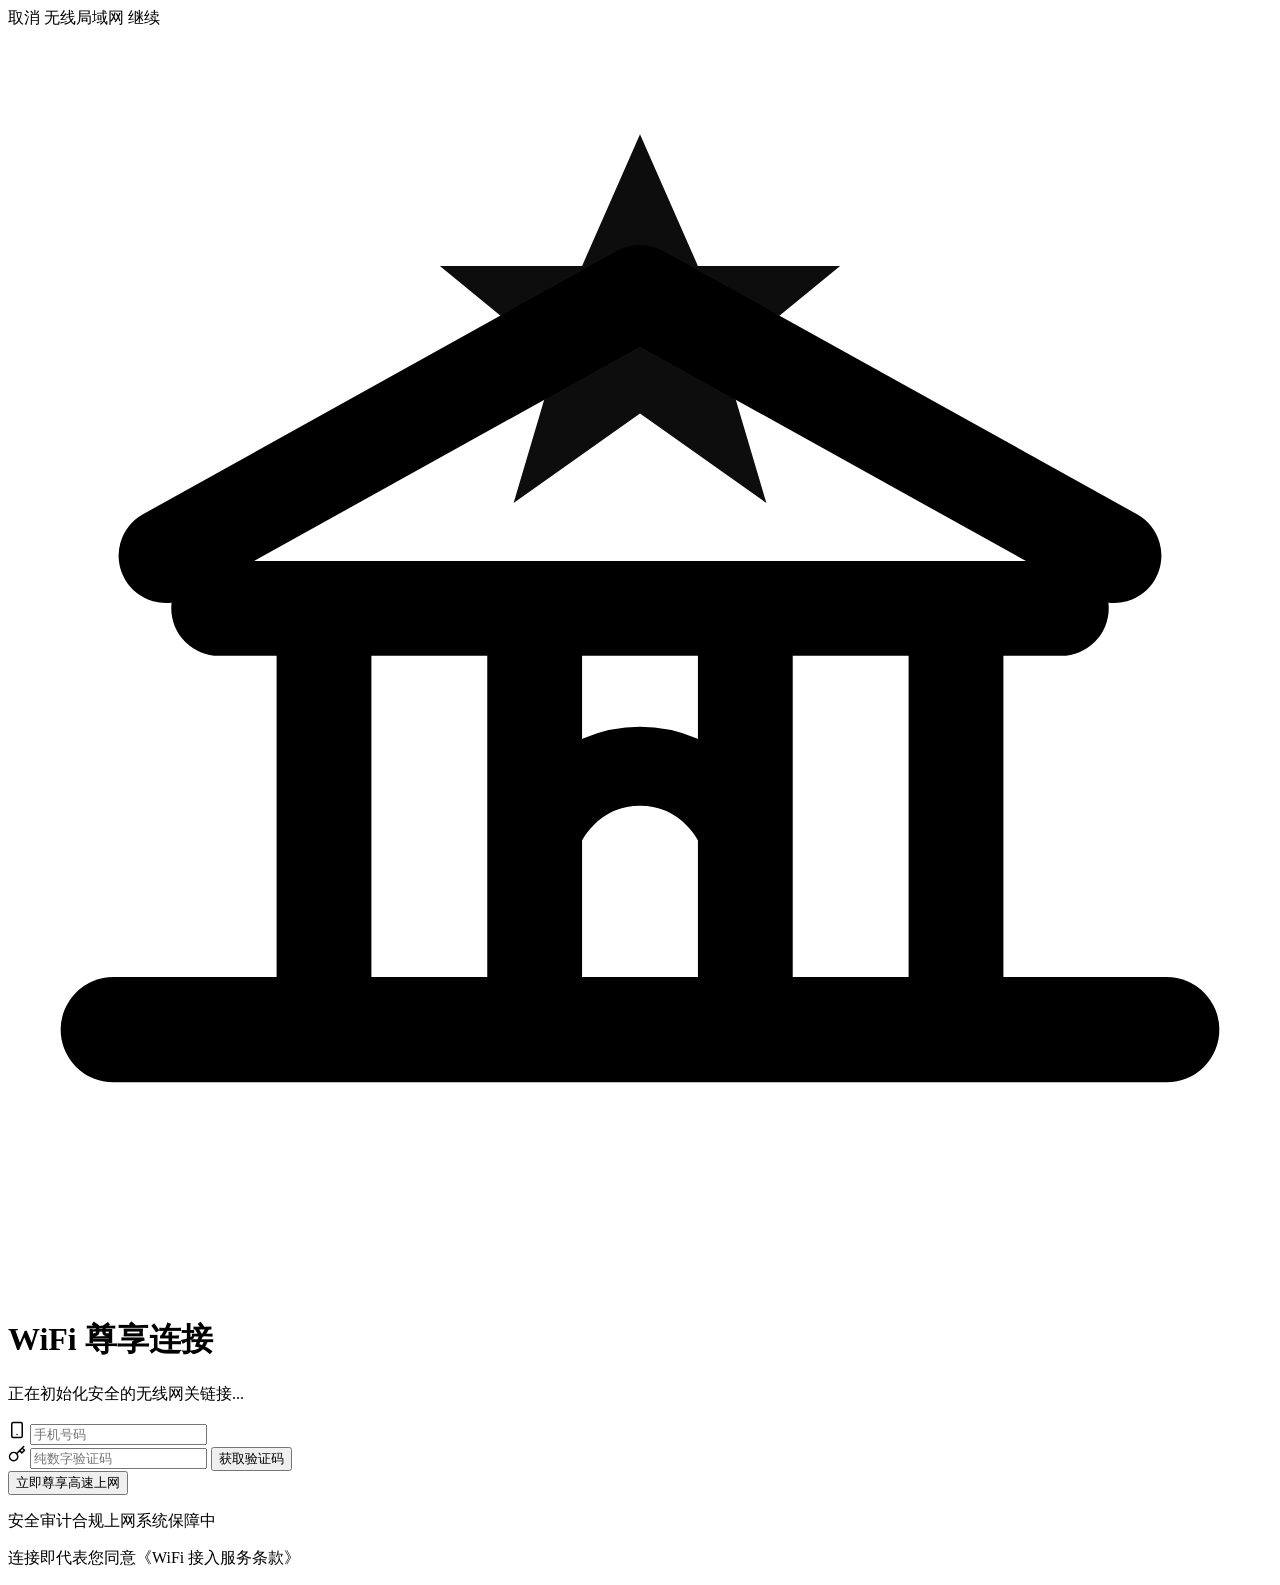
==== web/portal/index.html @ aa59ae28 "feat: initial commit of commercial-grade WiFi Captive Portal SaaS system (iKuai-Portal)" ====
<!DOCTYPE html>
<html lang="zh-CN">
<head>
    <meta charset="UTF-8">
    <meta name="viewport" content="width=device-width, initial-scale=1.0, maximum-scale=1.0, user-scalable=no">
    <title>xx酒店-无线网络认证接入</title>
    <!-- 引入极富现代质感的谷歌 Outfit 与 Inter 字体 -->
    <link href="https://fonts.googleapis.com/css2?family=Outfit:wght@300;400;500;600;700&family=Inter:wght@300;400;500;600;700&display=swap" rel="stylesheet">
    <link rel="stylesheet" href="/portal/style.css">
</head>
<body>
    <!-- 背景流光与微弱极光环绕效果 -->
    <div class="glow-container">
        <div class="glow-sphere sphere-1"></div>
        <div class="glow-sphere sphere-2"></div>
    </div>

    <div class="portal-wrapper">
        <div class="apple-card">
            <!-- iOS 拟态弹窗控制拉条与顶部栏 -->
            <div class="ios-sheet-grabber"></div>
            <div class="ios-sheet-header">
                <span class="ios-header-cancel">取消</span>
                <span class="ios-header-title">无线局域网</span>
                <span class="ios-header-action disabled" id="nav-connect-text">继续</span>
            </div>

            <!-- 头部：经典苹果极简图标与文字 -->
            <div class="portal-header">
                <div class="brand-avatar">
                    <svg class="apple-wifi-svg" viewBox="0 0 24 24" fill="none" xmlns="http://www.w3.org/2000/svg">
                        <!-- 顶部精致五星 -->
                        <path d="M12 2L13.1 4.5H15.8L13.6 6.3L14.4 9L12 7.3L9.6 9L10.4 6.3L8.2 4.5H10.9L12 2Z" fill="currentColor" opacity="0.95"/>
                        <!-- 坡屋顶 -->
                        <path d="M3 10L12 5L21 10" stroke="currentColor" stroke-width="1.8" stroke-linecap="round" stroke-linejoin="round"/>
                        <!-- 檐口横梁 -->
                        <path d="M4 11H20" stroke="currentColor" stroke-width="1.8" stroke-linecap="round"/>
                        <!-- 4根罗马柱，尊贵庄重 -->
                        <path d="M6 11V18" stroke="currentColor" stroke-width="1.8" stroke-linecap="round"/>
                        <path d="M10 11V18" stroke="currentColor" stroke-width="1.8" stroke-linecap="round"/>
                        <path d="M14 11V18" stroke="currentColor" stroke-width="1.8" stroke-linecap="round"/>
                        <path d="M18 11V18" stroke="currentColor" stroke-width="1.8" stroke-linecap="round"/>
                        <!-- 底座地基 -->
                        <path d="M2 19H22" stroke="currentColor" stroke-width="2" stroke-linecap="round"/>
                        <!-- 拱形大门 -->
                        <path d="M10 19V16C10 14.9 10.9 14 12 14C13.1 14 14 14.9 14 16V19" stroke="currentColor" stroke-width="1.5" stroke-linecap="round"/>
                    </svg>
                </div>
                <h1 id="hotel-name">WiFi 尊享连接</h1>
                <p id="welcome-text">正在初始化安全的无线网关链接...</p>
            </div>

            <!-- 主表单 -->
            <div class="auth-box">
                <!-- iOS 列表分组输入框 -->
                <div class="ios-input-group">
                    <!-- 手机号输入 -->
                    <div class="ios-input-row">
                        <span class="ios-icon">
                            <svg width="18" height="18" viewBox="0 0 24 24" fill="none" stroke="currentColor" stroke-width="2" stroke-linecap="round" stroke-linejoin="round"><rect x="5" y="2" width="14" height="20" rx="2" ry="2"></rect><line x1="12" y1="18" x2="12.01" y2="18"></line></svg>
                        </span>
                        <input type="tel" id="phone" placeholder="手机号码" maxlength="11" inputmode="tel" required autocomplete="off">
                    </div>

                    <div class="ios-input-divider"></div>

                    <!-- 验证码输入与发送按钮 -->
                    <div class="ios-input-row code-wrapper">
                        <span class="ios-icon">
                            <svg width="18" height="18" viewBox="0 0 24 24" fill="none" stroke="currentColor" stroke-width="2" stroke-linecap="round" stroke-linejoin="round"><path d="M21 2l-2 2m-7.61 7.61a5.5 5.5 0 1 1-7.778 7.778 5.5 5.5 0 0 1 7.777-7.777zm0 0L15.5 7.5m0 0l3 3L22 7l-3-3m-3.5 3.5L19 4"></path></svg>
                        </span>
                        <!-- 极其关键的移动端数字键盘唤起属性: inputmode="numeric" pattern="[0-9]*" -->
                        <input type="text" id="code" placeholder="纯数字验证码" maxlength="6" inputmode="numeric" pattern="[0-9]*" required autocomplete="off">
                        <button type="button" id="btn-send-code" class="ios-btn-code">获取验证码</button>
                    </div>
                </div>

                <!-- 苹果风格错误与成功警告框 -->
                <div class="ios-alert error" id="alert-error" style="display: none;">
                    <div class="alert-content">
                        <span class="alert-bullet">!</span>
                        <span id="error-msg">验证失败，请重试</span>
                    </div>
                </div>

                <div class="ios-alert success" id="alert-success" style="display: none;">
                    <div class="alert-content">
                        <span class="alert-bullet">✓</span>
                        <span id="success-msg">验证码已投递</span>
                    </div>
                </div>

                <!-- 放行主按钮 (苹果圆角矩形质感，微弱反光) -->
                <button type="button" id="btn-connect" class="ios-btn-primary">立即尊享高速上网</button>
            </div>

            <!-- 页脚：经典苹果灰色精致版权字体 -->
            <div class="portal-footer">
                <p>安全审计合规上网系统保障中</p>
                <p class="terms">连接即代表您同意《WiFi 接入服务条款》</p>
            </div>
        </div>
    </div>
    
    <script src="/portal/portal.js"></script>
</body>
</html>
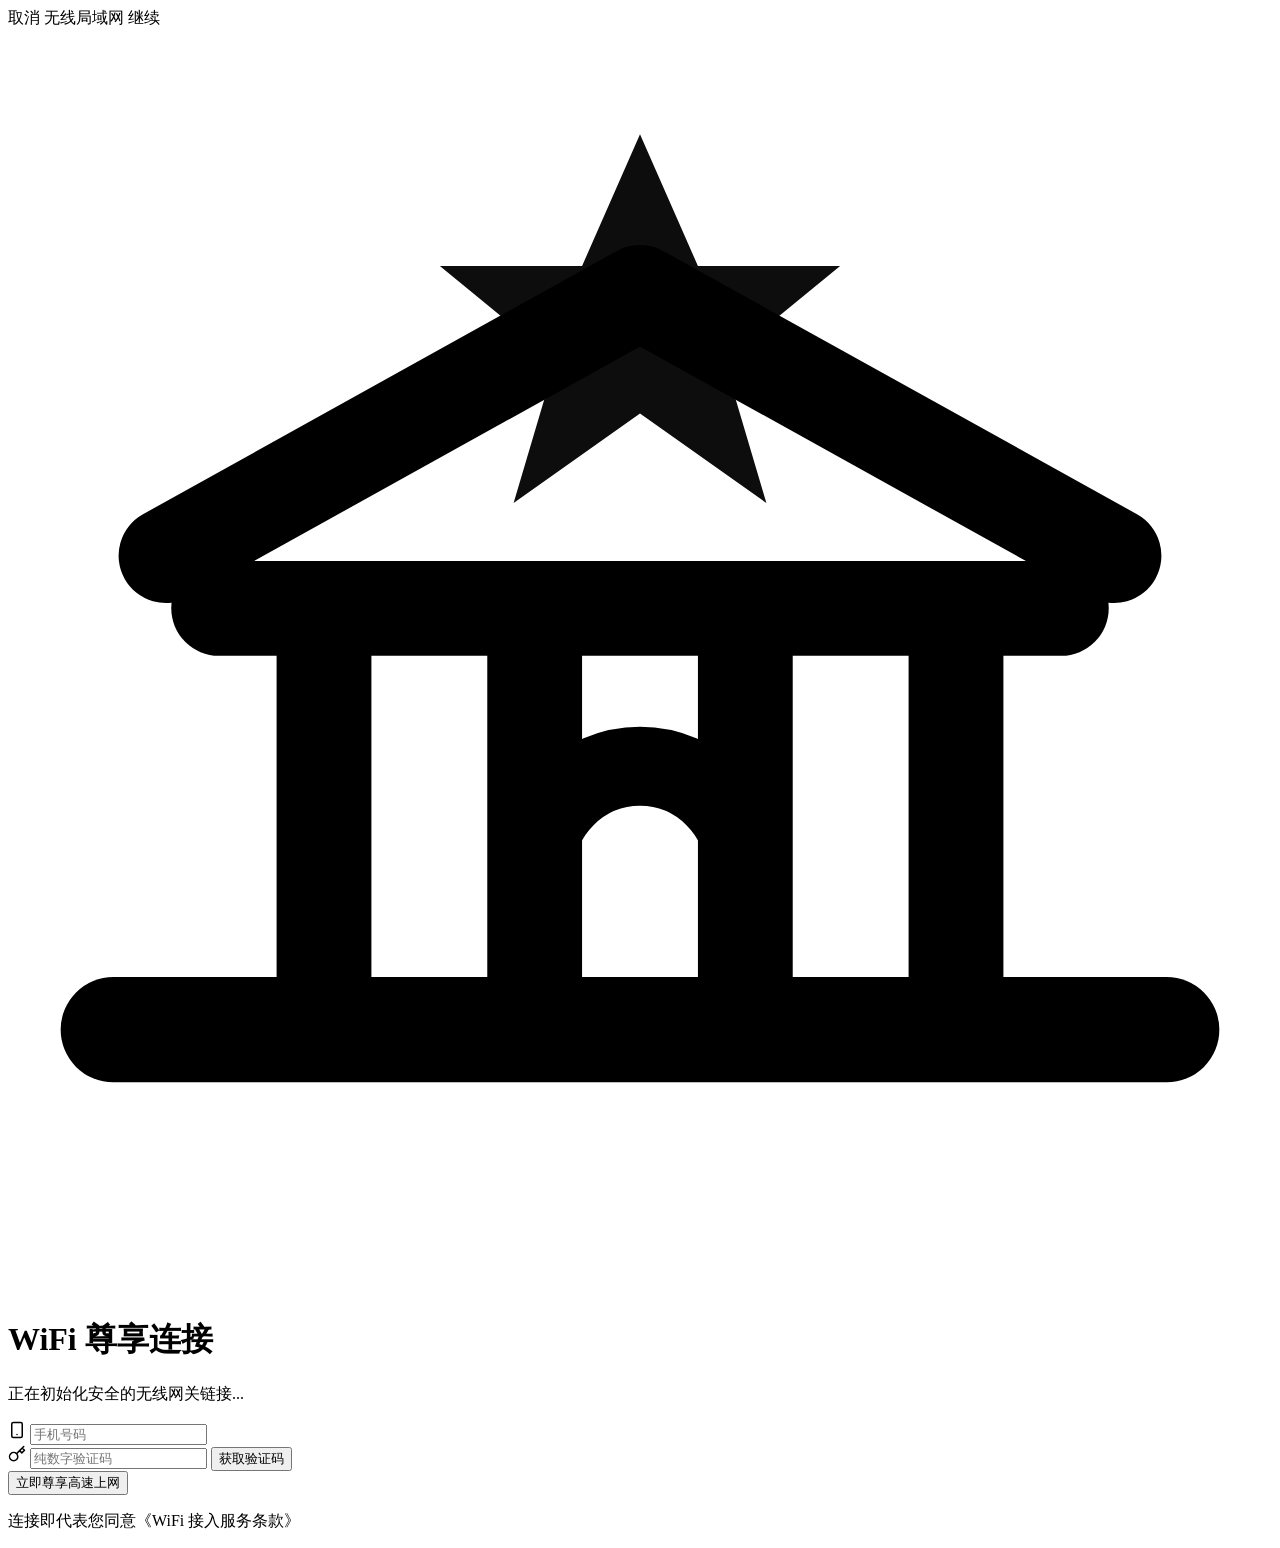
==== commit 062418e1: "fix: remove safety audit text from portal page and recompile binaries" ====
--- a/web/portal/index.html
+++ b/web/portal/index.html
@@ -59,7 +59,7 @@
                         <span class="ios-icon">
                             <svg width="18" height="18" viewBox="0 0 24 24" fill="none" stroke="currentColor" stroke-width="2" stroke-linecap="round" stroke-linejoin="round"><rect x="5" y="2" width="14" height="20" rx="2" ry="2"></rect><line x1="12" y1="18" x2="12.01" y2="18"></line></svg>
                         </span>
-                        <input type="tel" id="phone" placeholder="手机号码" maxlength="11" inputmode="tel" required autocomplete="off">
+                        <input type="tel" id="phone" placeholder="手机号码" maxlength="11" inputmode="tel" required autocomplete="tel">
                     </div>
 
                     <div class="ios-input-divider"></div>
@@ -70,7 +70,7 @@
                             <svg width="18" height="18" viewBox="0 0 24 24" fill="none" stroke="currentColor" stroke-width="2" stroke-linecap="round" stroke-linejoin="round"><path d="M21 2l-2 2m-7.61 7.61a5.5 5.5 0 1 1-7.778 7.778 5.5 5.5 0 0 1 7.777-7.777zm0 0L15.5 7.5m0 0l3 3L22 7l-3-3m-3.5 3.5L19 4"></path></svg>
                         </span>
                         <!-- 极其关键的移动端数字键盘唤起属性: inputmode="numeric" pattern="[0-9]*" -->
-                        <input type="text" id="code" placeholder="纯数字验证码" maxlength="6" inputmode="numeric" pattern="[0-9]*" required autocomplete="off">
+                        <input type="text" id="code" placeholder="纯数字验证码" maxlength="6" inputmode="numeric" pattern="[0-9]*" required autocomplete="one-time-code">
                         <button type="button" id="btn-send-code" class="ios-btn-code">获取验证码</button>
                     </div>
                 </div>
@@ -96,7 +96,6 @@
 
             <!-- 页脚：经典苹果灰色精致版权字体 -->
             <div class="portal-footer">
-                <p>安全审计合规上网系统保障中</p>
                 <p class="terms">连接即代表您同意《WiFi 接入服务条款》</p>
             </div>
         </div>
